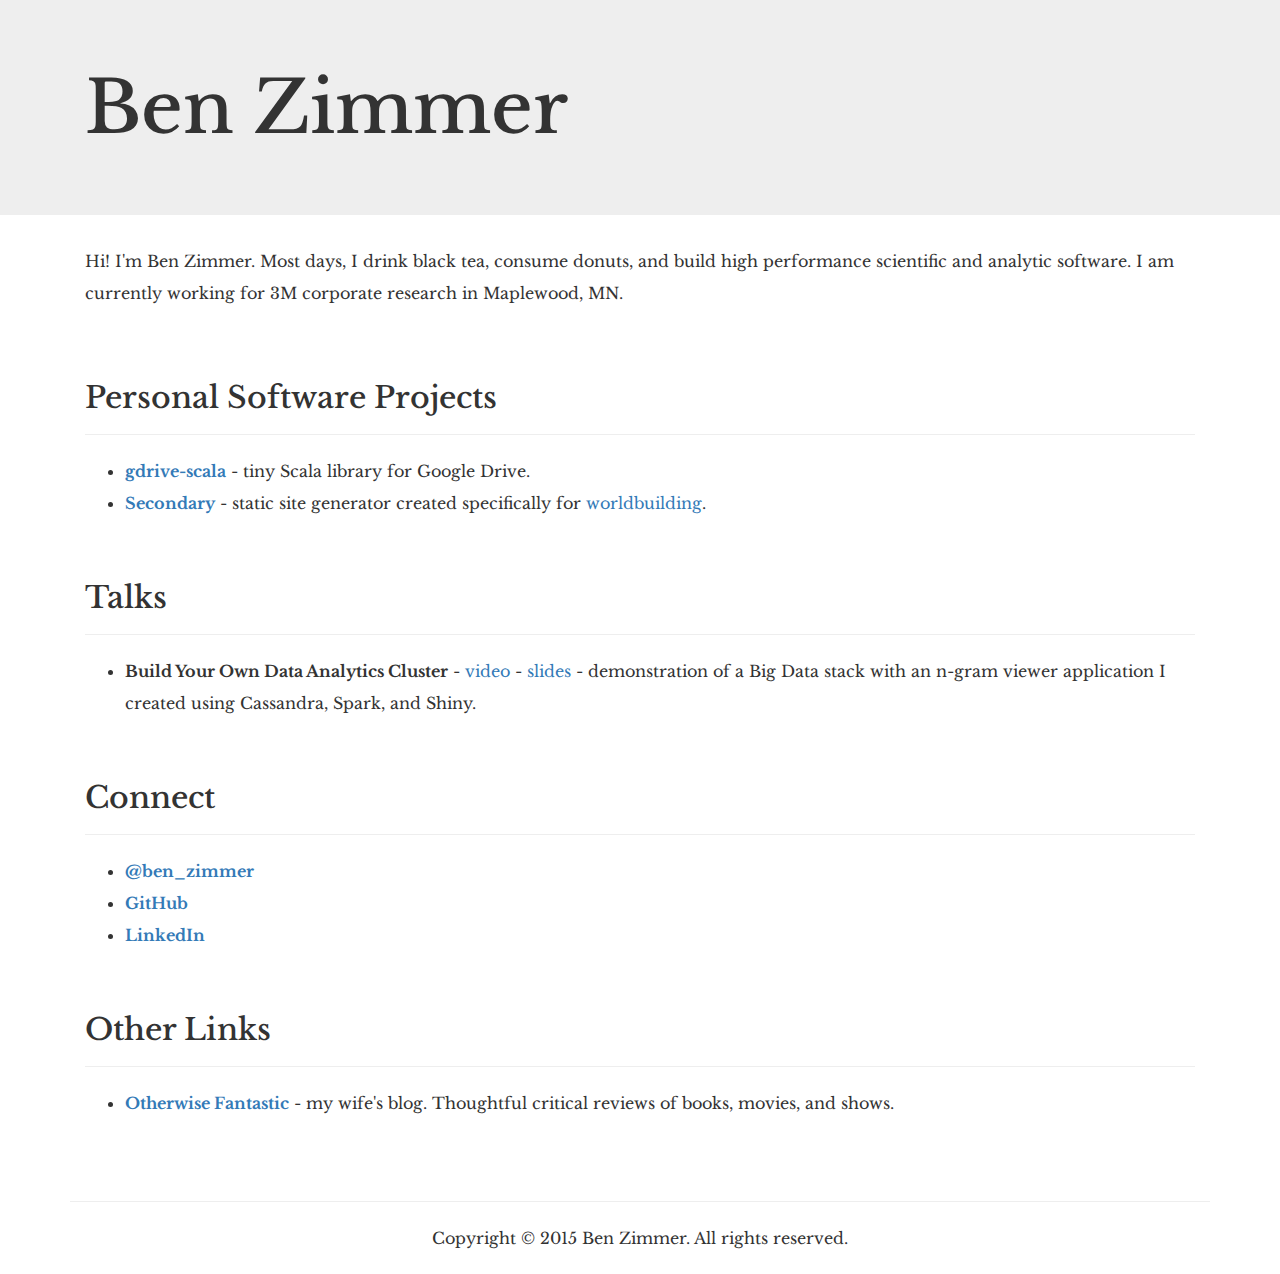
==== web/index.html @ 2227ae29 "initial site" ====
<!DOCTYPE html>
<html lang="en">
  <head>
    <meta charset="utf-8">
    <meta http-equiv="X-UA-Compatible" content="IE=edge">
    <meta name="viewport" content="width=device-width, initial-scale=1">
    <meta name="description" content="">
    <meta name="author" content="">

    <title>Ben Zimmer</title>

    <!-- Fonts -->
    <link href='https://fonts.googleapis.com/css?family=Libre+Baskerville:400,400italic,700,700italic' rel='stylesheet' type='text/css'>
    <!-- Bootstrap core CSS -->
    <link href="styles/bootstrap/css/bootstrap.min.css" rel="stylesheet">
    <!-- Custom styles for Secondary -->
    <link href="styles/secondary.css" rel="stylesheet">

    <!-- HTML5 shim and Respond.js for IE8 support of HTML5 elements and media queries -->
    <!--[if lt IE 9]>
      <script src="https://oss.maxcdn.com/html5shiv/3.7.2/html5shiv.min.js"></script>
      <script src="https://oss.maxcdn.com/respond/1.4.2/respond.min.js"></script>
    <![endif]-->

    <style>
      
    </style>
  </head>

  <body>
    
<div class="jumbotron">
  
<div class="container">
  
<div class="col-md-12">
  <h1>Ben Zimmer</h1><h3></h3>
</div>
</div>

</div>

<div class="container">
  
<div class="col-md-12">
  <p>Hi! I'm Ben Zimmer. Most days, I drink black tea, consume donuts, and build high performance scientific and analytic software. I am currently working for 3M corporate research in Maplewood, MN.</p><p><br /></p><h3>Personal Software Projects</h3>
<hr/>
<ul>
  <li><strong><a href="https://github.com/bdzimmer/gdrive-scala">gdrive-scala</a></strong> - tiny Scala library for Google Drive.</li>
  <li><strong><a href="https://github.com/bdzimmer/secondary">Secondary</a></strong> - static site generator created specifically for <a href="https://en.wikipedia.org/wiki/Worldbuilding">worldbuilding</a>.</li>
</ul><p><br /> </p><h3>Talks</h3>
<hr/>
<ul>
  <li><strong>Build Your Own Data Analytics Cluster</strong> - <a href="https://www.youtube.com/watch?v=KWVh2oh54sU">video</a> - <a href="https://github.com/tcrug/2015-meeetups/blob/master/January/Build%20Your%20Own%20Data%20Analytics%20Cluster%2020150122.pdf">slides</a> - demonstration of a Big Data stack with an n-gram viewer application I created using Cassandra, Spark, and Shiny.</li>
</ul><p><br /></p><h3>Connect</h3>
<hr/>
<ul>
  <li><strong><a href="https://twitter.com/ben_zimmer">@ben_zimmer</a></strong></li>
  <li><strong><a href="https://github.com/bdzimmer">GitHub</a></strong></li>
  <li><strong><a href="https://www.linkedin.com/pub/ben-zimmer/25/b3/389">LinkedIn</a></strong></li>
</ul><p><br /></p><h3>Other Links</h3>
<hr/>
<ul>
  <li><strong><a href="http://otherwisefantastic.blogspot.com/">Otherwise Fantastic</a></strong> - my wife's blog. Thoughtful critical reviews of books, movies, and shows.</li>
</ul><p><br /></p>

</div>
</div>

<div class="container">
  <hr /><p class="text-center">Copyright &copy; 2015 Ben Zimmer. All rights reserved.</p>
</div>


    <!-- Bootstrap core JavaScript
    ================================================== -->
    <!-- Placed at the end of the document so the pages load faster -->
    <script src="https://ajax.googleapis.com/ajax/libs/jquery/1.11.2/jquery.min.js"></script>
    <script src="styles/bootstrap/js/bootstrap.min.js"></script>
  </body>
</html>
---- web/styles/secondary.css ----
/* Copyright (c) 2015 Ben Zimmer. All rights reserved. */
/* Set a custom font and increase the font size for everything. */

h1, h2, h3, h4, h5, h6, .h1, .h2, .h3, .h4, .h5, .h6 {
  font-family: 'Libre Baskerville', serif;
}

h1, .h1 {font-size: 42px}
h2, .h2 {font-size: 36px}
h3, .h3 {font-size: 30px}
h4, .h4 {font-size: 24px}
h5, .h5 {font-size: 18px}
h6, .h6 {font-size: 14px}

.jumbotron h1, .jumbotron h1 {
  font-size: 72px;
}

p, div {
  font-family: 'Libre Baskerville', serif;
  font-size: 16px;
}

p {
  margin: 0 0 20px;
}

body {
  line-height: 2;
}
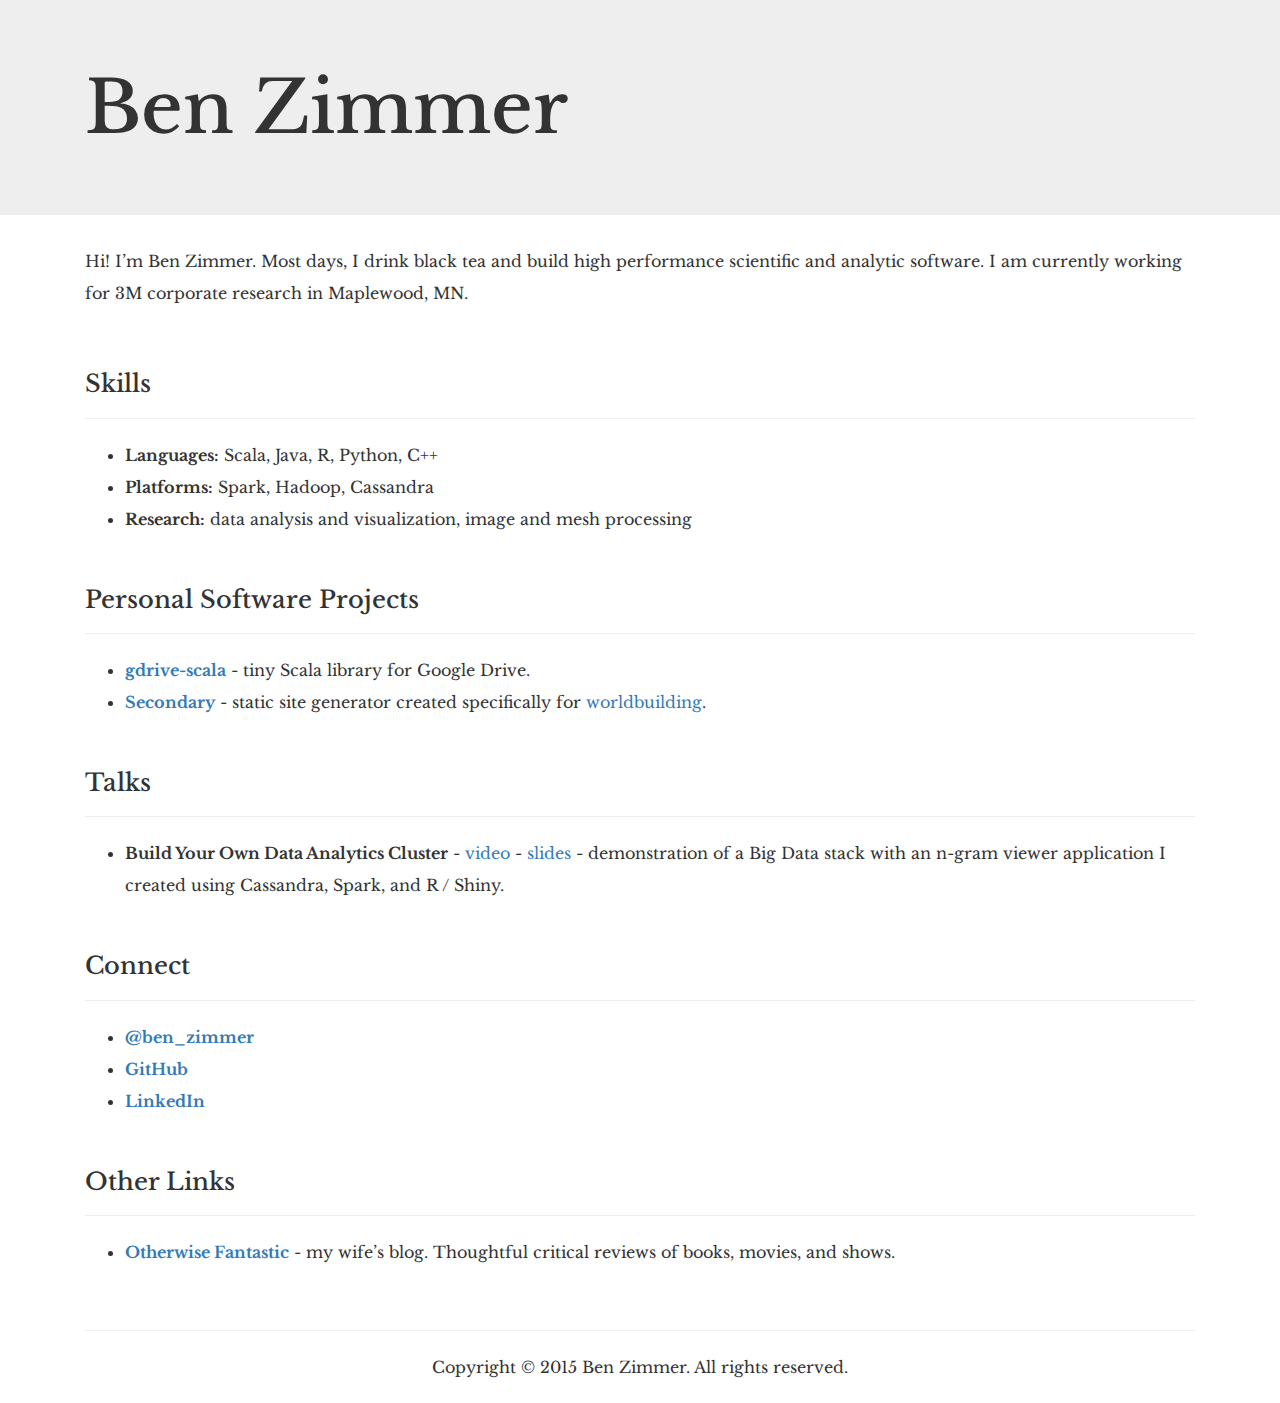
==== commit 46eb0d01: "added skills; updated for latest Secondary version" ====
--- a/web/index.html
+++ b/web/index.html
@@ -24,16 +24,16 @@
     <![endif]-->
 
     <style>
-      
+
     </style>
   </head>
 
   <body>
-    
+
 <div class="jumbotron">
-  
+
 <div class="container">
-  
+
 <div class="col-md-12">
   <h1>Ben Zimmer</h1><h3></h3>
 </div>
@@ -42,34 +42,44 @@
 </div>
 
 <div class="container">
-  
+
 <div class="col-md-12">
-  <p>Hi! I'm Ben Zimmer. Most days, I drink black tea, consume donuts, and build high performance scientific and analytic software. I am currently working for 3M corporate research in Maplewood, MN.</p><p><br /></p><h3>Personal Software Projects</h3>
-<hr/>
+  <p>Hi! I&rsquo;m Ben Zimmer. Most days, I drink black tea and build high performance scientific and analytic software. I am currently working for 3M corporate research in Maplewood, MN.</p>
+<br />
+<h4><a href="#skills" name="skills"></a>Skills</h4>
+<ul>
+  <li><strong>Languages:</strong> Scala, Java, R, Python, C++</li>
+  <li><strong>Platforms:</strong> Spark, Hadoop, Cassandra</li>
+  <li><strong>Research:</strong> data analysis and visualization, image and mesh processing</li>
+</ul>
+<br />
+<h4><a href="#personal-software-projects" name="personal-software-projects"></a>Personal Software Projects</h4>
 <ul>
   <li><strong><a href="https://github.com/bdzimmer/gdrive-scala">gdrive-scala</a></strong> - tiny Scala library for Google Drive.</li>
   <li><strong><a href="https://github.com/bdzimmer/secondary">Secondary</a></strong> - static site generator created specifically for <a href="https://en.wikipedia.org/wiki/Worldbuilding">worldbuilding</a>.</li>
-</ul><p><br /> </p><h3>Talks</h3>
-<hr/>
+</ul>
+<br />
+<h4><a href="#talks" name="talks"></a>Talks</h4>
 <ul>
-  <li><strong>Build Your Own Data Analytics Cluster</strong> - <a href="https://www.youtube.com/watch?v=KWVh2oh54sU">video</a> - <a href="https://github.com/tcrug/2015-meeetups/blob/master/January/Build%20Your%20Own%20Data%20Analytics%20Cluster%2020150122.pdf">slides</a> - demonstration of a Big Data stack with an n-gram viewer application I created using Cassandra, Spark, and Shiny.</li>
-</ul><p><br /></p><h3>Connect</h3>
-<hr/>
+  <li><strong>Build Your Own Data Analytics Cluster</strong> - <a href="https://www.youtube.com/watch?v=KWVh2oh54sU">video</a> - <a href="https://github.com/tcrug/2015-meeetups/blob/master/January/Build%20Your%20Own%20Data%20Analytics%20Cluster%2020150122.pdf">slides</a> - demonstration of a Big Data stack with an n-gram viewer application I created using Cassandra, Spark, and R / Shiny.</li>
+</ul>
+<br />
+<h4><a href="#connect" name="connect"></a>Connect</h4>
 <ul>
   <li><strong><a href="https://twitter.com/ben_zimmer">@ben_zimmer</a></strong></li>
   <li><strong><a href="https://github.com/bdzimmer">GitHub</a></strong></li>
   <li><strong><a href="https://www.linkedin.com/pub/ben-zimmer/25/b3/389">LinkedIn</a></strong></li>
-</ul><p><br /></p><h3>Other Links</h3>
-<hr/>
+</ul>
+<br />
+<h4><a href="#other-links" name="other-links"></a>Other Links</h4>
 <ul>
-  <li><strong><a href="http://otherwisefantastic.blogspot.com/">Otherwise Fantastic</a></strong> - my wife's blog. Thoughtful critical reviews of books, movies, and shows.</li>
-</ul><p><br /></p>
-
+  <li><strong><a href="http://otherwisefantastic.blogspot.com/">Otherwise Fantastic</a></strong> - my wife&rsquo;s blog. Thoughtful critical reviews of books, movies, and shows.</li>
+</ul>
+<br />
 </div>
+<div class="col-md-12">
+  <hr /><p class="text-center">Copyright &copy; 2015 Ben Zimmer. All rights reserved.</p>
 </div>
-
-<div class="container">
-  <hr /><p class="text-center">Copyright &copy; 2015 Ben Zimmer. All rights reserved.</p>
 </div>
 
 
@@ -80,4 +90,3 @@
     <script src="styles/bootstrap/js/bootstrap.min.js"></script>
   </body>
 </html>
-  --- a/web/styles/secondary.css
+++ b/web/styles/secondary.css
@@ -1,9 +1,13 @@
+/* Copyright (c) 2015 Ben Zimmer. All rights reserved. */
 
-/* Copyright (c) 2015 Ben Zimmer. All rights reserved. */
 /* Set a custom font and increase the font size for everything. */
 
 h1, h2, h3, h4, h5, h6, .h1, .h2, .h3, .h4, .h5, .h6 {
   font-family: 'Libre Baskerville', serif;
+}
+
+h1 a, h2 a, h3 a, h4 a, h5 a, h6 a, .h1 a, .h2 a, .h3 a, .h4 a, .h5 a, .h6 a {
+  color: inherit;
 }
 
 h1, .h1 {font-size: 42px}
@@ -13,7 +17,13 @@
 h5, .h5 {font-size: 18px}
 h6, .h6 {font-size: 14px}
 
-.jumbotron h1, .jumbotron h1 {
+h4, .h4 {
+  border-bottom: 1px solid #eee;
+  padding-bottom: 20px;
+  margin-bottom: 20px;
+}
+
+.jumbotron h1, .jumbotron .h1 {
   font-size: 72px;
 }
 
@@ -29,3 +39,19 @@
 body {
   line-height: 2;
 }
+
+/* swiveling arrow checkboxes and collapsible lists */
+
+input.swivel[type=checkbox] { display:none; }
+input.swivel[type=checkbox] ~ label:after {
+  font-family: 'Glyphicons Halflings';
+  font-size: 12px;
+  display: inline-block;
+  margin-left: 10px;
+}
+input.swivel[type=checkbox] ~ label:after { content: "\e258"; }
+input.swivel[type=checkbox]:checked ~ label:after { content: "\e259"; }
+
+li.swivel > input ~ ul { display: none; }
+li.swivel > input:checked ~ ul { display: block; }
+li.swivel label { margin-bottom: 0px; }
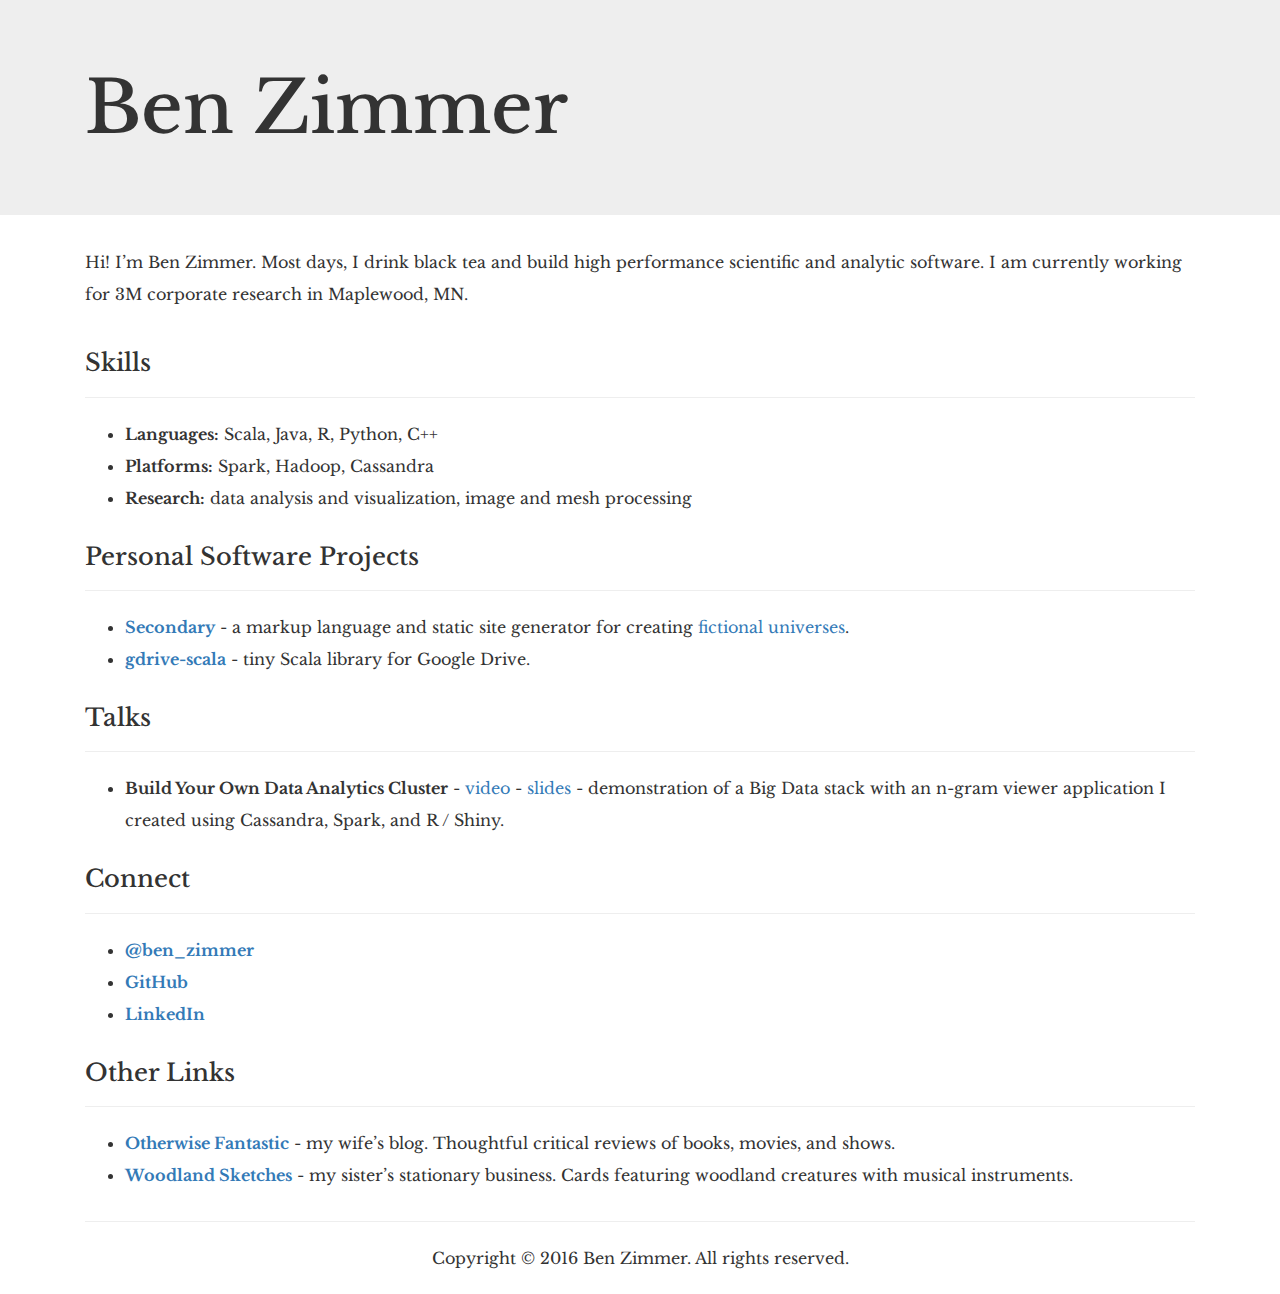
==== commit 4ade4c70: "updated links" ====
--- a/web/index.html
+++ b/web/index.html
@@ -24,16 +24,16 @@
     <![endif]-->
 
     <style>
-
+      
     </style>
   </head>
 
   <body>
-
+    
 <div class="jumbotron">
-
+  
 <div class="container">
-
+  
 <div class="col-md-12">
   <h1>Ben Zimmer</h1><h3></h3>
 </div>
@@ -42,43 +42,41 @@
 </div>
 
 <div class="container">
-
+  
+<div class="col-md-12">
+  
+</div>
 <div class="col-md-12">
   <p>Hi! I&rsquo;m Ben Zimmer. Most days, I drink black tea and build high performance scientific and analytic software. I am currently working for 3M corporate research in Maplewood, MN.</p>
-<br />
 <h4><a href="#skills" name="skills"></a>Skills</h4>
 <ul>
   <li><strong>Languages:</strong> Scala, Java, R, Python, C++</li>
   <li><strong>Platforms:</strong> Spark, Hadoop, Cassandra</li>
   <li><strong>Research:</strong> data analysis and visualization, image and mesh processing</li>
 </ul>
-<br />
 <h4><a href="#personal-software-projects" name="personal-software-projects"></a>Personal Software Projects</h4>
 <ul>
+  <li><strong><a href="https://github.com/bdzimmer/secondary">Secondary</a></strong> - a markup language and static site generator for creating <a href="https://en.wikipedia.org/wiki/Fictional_universe">fictional universes</a>.</li>
   <li><strong><a href="https://github.com/bdzimmer/gdrive-scala">gdrive-scala</a></strong> - tiny Scala library for Google Drive.</li>
-  <li><strong><a href="https://github.com/bdzimmer/secondary">Secondary</a></strong> - static site generator created specifically for <a href="https://en.wikipedia.org/wiki/Worldbuilding">worldbuilding</a>.</li>
 </ul>
-<br />
 <h4><a href="#talks" name="talks"></a>Talks</h4>
 <ul>
   <li><strong>Build Your Own Data Analytics Cluster</strong> - <a href="https://www.youtube.com/watch?v=KWVh2oh54sU">video</a> - <a href="https://github.com/tcrug/2015-meeetups/blob/master/January/Build%20Your%20Own%20Data%20Analytics%20Cluster%2020150122.pdf">slides</a> - demonstration of a Big Data stack with an n-gram viewer application I created using Cassandra, Spark, and R / Shiny.</li>
 </ul>
-<br />
 <h4><a href="#connect" name="connect"></a>Connect</h4>
 <ul>
   <li><strong><a href="https://twitter.com/ben_zimmer">@ben_zimmer</a></strong></li>
   <li><strong><a href="https://github.com/bdzimmer">GitHub</a></strong></li>
   <li><strong><a href="https://www.linkedin.com/pub/ben-zimmer/25/b3/389">LinkedIn</a></strong></li>
 </ul>
-<br />
 <h4><a href="#other-links" name="other-links"></a>Other Links</h4>
 <ul>
   <li><strong><a href="http://otherwisefantastic.blogspot.com/">Otherwise Fantastic</a></strong> - my wife&rsquo;s blog. Thoughtful critical reviews of books, movies, and shows.</li>
+  <li><strong><a href="https://www.etsy.com/shop/WoodlandSketches">Woodland Sketches</a></strong> - my sister&rsquo;s stationary business. Cards featuring woodland creatures with musical instruments.</li>
 </ul>
-<br />
 </div>
 <div class="col-md-12">
-  <hr /><p class="text-center">Copyright &copy; 2015 Ben Zimmer. All rights reserved.</p>
+  <hr /><p class="text-center">Copyright &copy; 2016 Ben Zimmer. All rights reserved.</p>
 </div>
 </div>
 
@@ -90,3 +88,4 @@
     <script src="styles/bootstrap/js/bootstrap.min.js"></script>
   </body>
 </html>
+  --- a/web/styles/secondary.css
+++ b/web/styles/secondary.css
@@ -1,3 +1,4 @@
+
 /* Copyright (c) 2015 Ben Zimmer. All rights reserved. */
 
 /* Set a custom font and increase the font size for everything. */
@@ -21,6 +22,7 @@
   border-bottom: 1px solid #eee;
   padding-bottom: 20px;
   margin-bottom: 20px;
+  padding-top: 20px;
 }
 
 .jumbotron h1, .jumbotron .h1 {
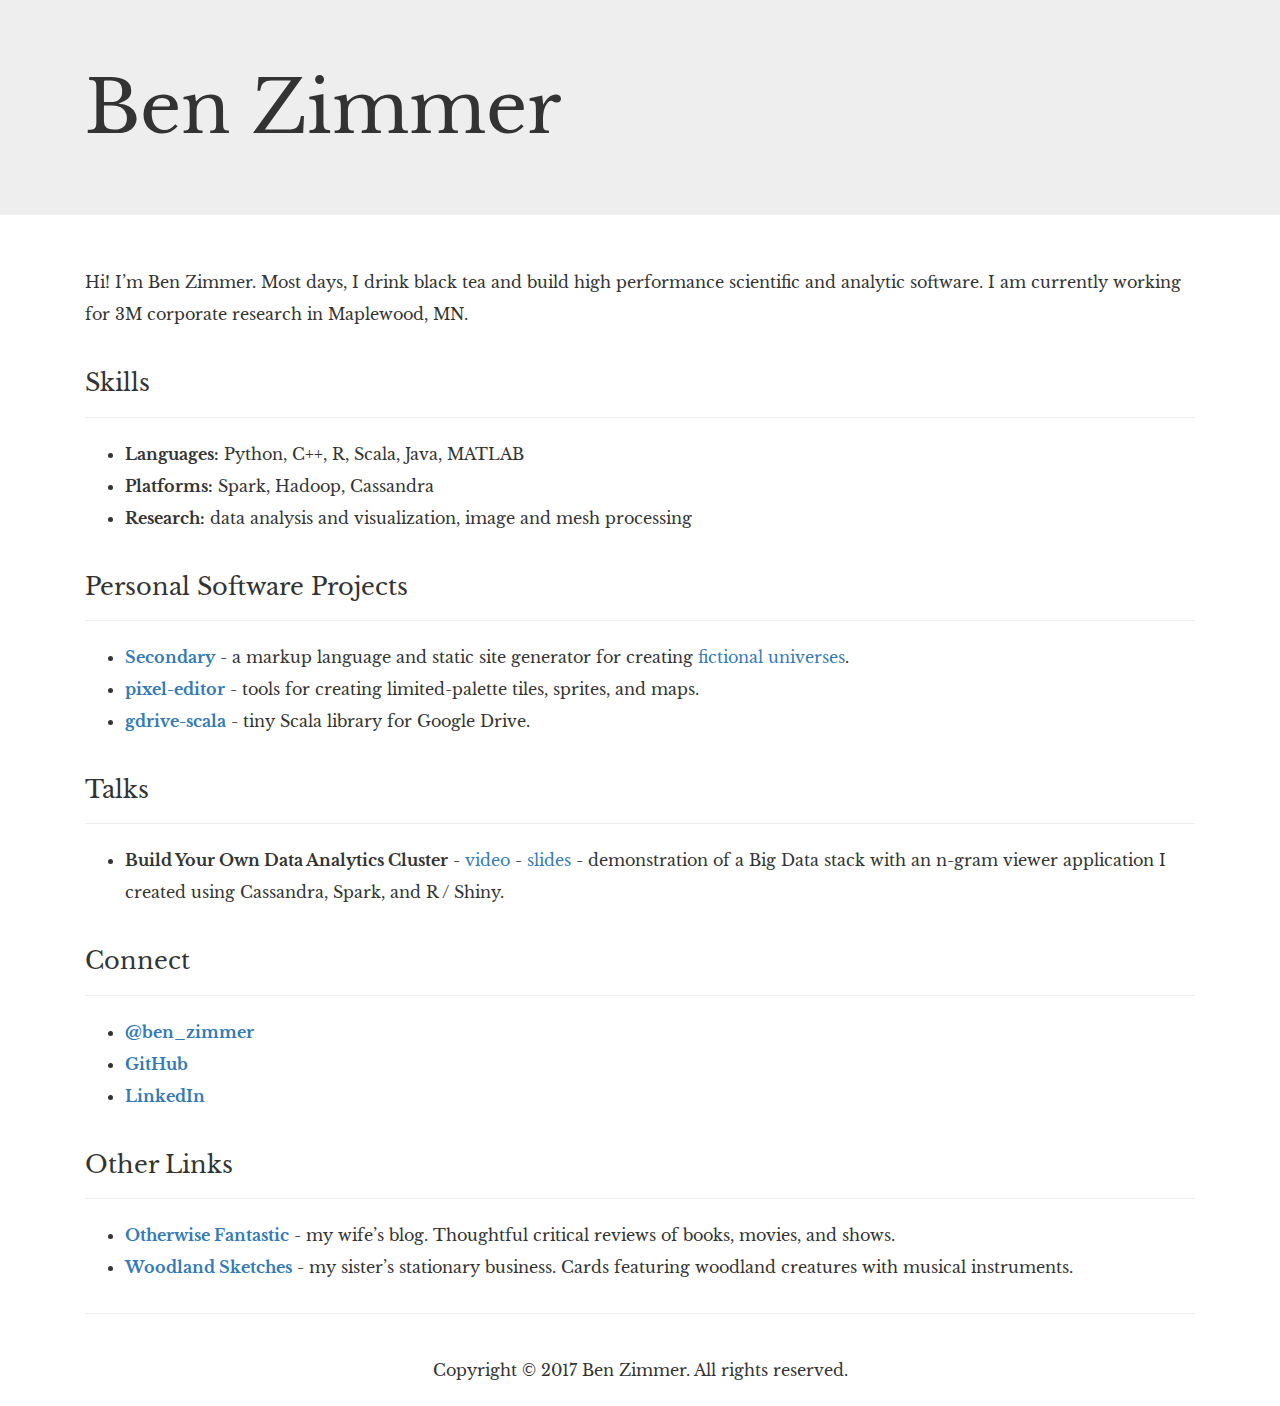
==== commit aa0ad8cb: "updated year" ====
--- a/web/index.html
+++ b/web/index.html
@@ -11,9 +11,10 @@
     <title>Ben Zimmer</title>
 
     <!-- Fonts -->
-    <link href='https://fonts.googleapis.com/css?family=Libre+Baskerville:400,400italic,700,700italic' rel='stylesheet' type='text/css'>
+    <link href="fonts/fonts.css" rel="stylesheet">
+
     <!-- Bootstrap core CSS -->
-    <link href="styles/bootstrap/css/bootstrap.min.css" rel="stylesheet">
+    <link href="styles/bootstrap-3.3.5-dist/css/bootstrap.min.css" rel="stylesheet">
     <!-- Custom styles for Secondary -->
     <link href="styles/secondary.css" rel="stylesheet">
 
@@ -23,6 +24,12 @@
       <script src="https://oss.maxcdn.com/respond/1.4.2/respond.min.js"></script>
     <![endif]-->
 
+    <!-- Bootstrap core JavaScript -->
+    <!-- (Originally placed at the end of the document so the pages load faster) -->
+    <script src="styles/jquery.min.js"></script>
+    <script src="styles/bootstrap-3.3.5-dist/js/bootstrap.min.js"></script>
+
+    <!-- Additional styles -->
     <style>
       
     </style>
@@ -50,13 +57,14 @@
   <p>Hi! I&rsquo;m Ben Zimmer. Most days, I drink black tea and build high performance scientific and analytic software. I am currently working for 3M corporate research in Maplewood, MN.</p>
 <h4><a href="#skills" name="skills"></a>Skills</h4>
 <ul>
-  <li><strong>Languages:</strong> Scala, Java, R, Python, C++</li>
+  <li><strong>Languages:</strong> Python, C++, R, Scala, Java, MATLAB</li>
   <li><strong>Platforms:</strong> Spark, Hadoop, Cassandra</li>
   <li><strong>Research:</strong> data analysis and visualization, image and mesh processing</li>
 </ul>
 <h4><a href="#personal-software-projects" name="personal-software-projects"></a>Personal Software Projects</h4>
 <ul>
   <li><strong><a href="https://github.com/bdzimmer/secondary">Secondary</a></strong> - a markup language and static site generator for creating <a href="https://en.wikipedia.org/wiki/Fictional_universe">fictional universes</a>.</li>
+  <li><strong><a href="https://github.com/bdzimmer/pixel-editor">pixel-editor</a></strong> - tools for creating limited-palette tiles, sprites, and maps.</li>
   <li><strong><a href="https://github.com/bdzimmer/gdrive-scala">gdrive-scala</a></strong> - tiny Scala library for Google Drive.</li>
 </ul>
 <h4><a href="#talks" name="talks"></a>Talks</h4>
@@ -76,16 +84,13 @@
 </ul>
 </div>
 <div class="col-md-12">
-  <hr /><p class="text-center">Copyright &copy; 2016 Ben Zimmer. All rights reserved.</p>
+  <hr />
+</div>
+<div class="col-md-12">
+  <p class="text-center">Copyright &copy; 2017 Ben Zimmer. All rights reserved.</p>
 </div>
 </div>
 
-
-    <!-- Bootstrap core JavaScript
-    ================================================== -->
-    <!-- Placed at the end of the document so the pages load faster -->
-    <script src="https://ajax.googleapis.com/ajax/libs/jquery/1.11.2/jquery.min.js"></script>
-    <script src="styles/bootstrap/js/bootstrap.min.js"></script>
   </body>
 </html>
   --- a/web/fonts/fonts.css
+++ b/web/fonts/fonts.css
@@ -0,0 +1,18 @@
+@font-face {
+  font-family: 'Libre Baskerville';
+  font-style: normal;
+  font-weight: 400;
+  src: local('Libre Baskerville'), local('LibreBaskerville-Regular'), url(pR0sBQVcY0JZc_ciXjFsKwAUTJOA6-irsSazDq377BE.ttf) format('truetype');
+}
+@font-face {
+  font-family: 'Libre Baskerville';
+  font-style: normal;
+  font-weight: 700;
+  src: local('Libre Baskerville Bold'), local('LibreBaskerville-Bold'), url(kH7K4InNTm7mmOXXjrA5v_gg4qM5Rpmu0ASAribBgqE.ttf) format('truetype');
+}
+@font-face {
+  font-family: 'Libre Baskerville';
+  font-style: italic;
+  font-weight: 400;
+  src: local('Libre Baskerville Italic'), local('LibreBaskerville-Italic'), url(QHIOz1iKF3bIEzRdDFaf5ZEdosCNS0EvOwDBzJZsz8o.ttf) format('truetype');
+}
--- a/web/styles/secondary.css
+++ b/web/styles/secondary.css
@@ -1,5 +1,5 @@
 
-/* Copyright (c) 2015 Ben Zimmer. All rights reserved. */
+/* Copyright (c) 2016 Ben Zimmer. All rights reserved. */
 
 /* Set a custom font and increase the font size for everything. */
 
@@ -20,9 +20,8 @@
 
 h4, .h4 {
   border-bottom: 1px solid #eee;
-  padding-bottom: 20px;
-  margin-bottom: 20px;
-  padding-top: 20px;
+  margin: 20px 0px 20px 0px;
+  padding: 20px 0px 20px 0px;
 }
 
 .jumbotron h1, .jumbotron .h1 {
@@ -35,7 +34,7 @@
 }
 
 p {
-  margin: 0 0 20px;
+  margin: 20px 0px 20px 0px;
 }
 
 body {
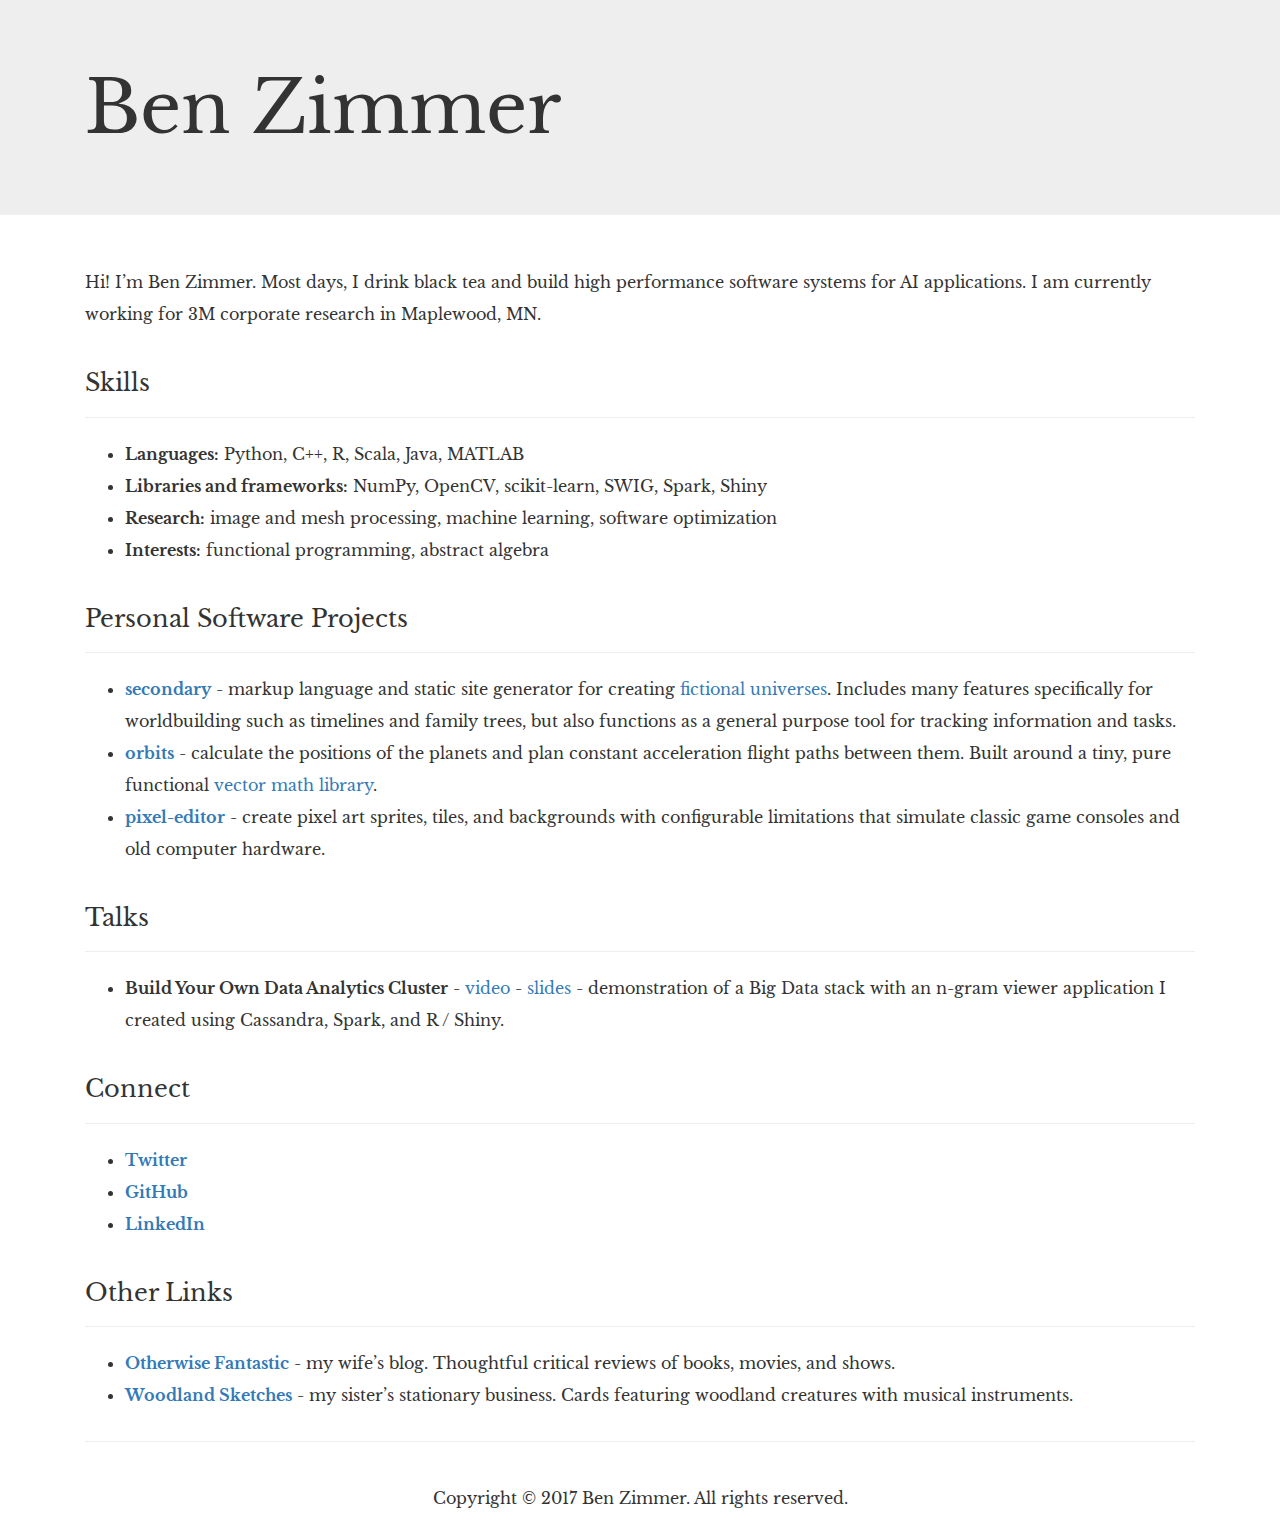
==== commit bd2502af: "updated skills and projects" ====
--- a/web/index.html
+++ b/web/index.html
@@ -54,18 +54,19 @@
   
 </div>
 <div class="col-md-12">
-  <p>Hi! I&rsquo;m Ben Zimmer. Most days, I drink black tea and build high performance scientific and analytic software. I am currently working for 3M corporate research in Maplewood, MN.</p>
+  <p>Hi! I&rsquo;m Ben Zimmer. Most days, I drink black tea and build high performance software systems for AI applications. I am currently working for 3M corporate research in Maplewood, MN.</p>
 <h4><a href="#skills" name="skills"></a>Skills</h4>
 <ul>
   <li><strong>Languages:</strong> Python, C++, R, Scala, Java, MATLAB</li>
-  <li><strong>Platforms:</strong> Spark, Hadoop, Cassandra</li>
-  <li><strong>Research:</strong> data analysis and visualization, image and mesh processing</li>
+  <li><strong>Libraries and frameworks:</strong> NumPy, OpenCV, scikit-learn, SWIG, Spark, Shiny</li>
+  <li><strong>Research:</strong> image and mesh processing, machine learning, software optimization</li>
+  <li><strong>Interests:</strong> functional programming, abstract algebra</li>
 </ul>
 <h4><a href="#personal-software-projects" name="personal-software-projects"></a>Personal Software Projects</h4>
 <ul>
-  <li><strong><a href="https://github.com/bdzimmer/secondary">Secondary</a></strong> - a markup language and static site generator for creating <a href="https://en.wikipedia.org/wiki/Fictional_universe">fictional universes</a>.</li>
-  <li><strong><a href="https://github.com/bdzimmer/pixel-editor">pixel-editor</a></strong> - tools for creating limited-palette tiles, sprites, and maps.</li>
-  <li><strong><a href="https://github.com/bdzimmer/gdrive-scala">gdrive-scala</a></strong> - tiny Scala library for Google Drive.</li>
+  <li><strong><a href="https://github.com/bdzimmer/secondary">secondary</a></strong> - markup language and static site generator for creating <a href="https://en.wikipedia.org/wiki/Fictional_universe">fictional universes</a>. Includes many features specifically for worldbuilding such as timelines and family trees, but also functions as a general purpose tool for tracking information and tasks.</li>
+  <li><strong><a href="https://github.com/bdzimmer/orbits">orbits</a></strong> - calculate the positions of the planets and plan constant acceleration flight paths between them. Built around a tiny, pure functional <a href="https://github.com/bdzimmer/orbits/blob/master/src/main/scala/bdzimmer/orbits/Vectors.scala">vector math library</a>.</li>
+  <li><strong><a href="https://github.com/bdzimmer/pixel-editor">pixel-editor</a></strong> - create pixel art sprites, tiles, and backgrounds with configurable limitations that simulate classic game consoles and old computer hardware.</li>
 </ul>
 <h4><a href="#talks" name="talks"></a>Talks</h4>
 <ul>
@@ -73,9 +74,9 @@
 </ul>
 <h4><a href="#connect" name="connect"></a>Connect</h4>
 <ul>
-  <li><strong><a href="https://twitter.com/ben_zimmer">@ben_zimmer</a></strong></li>
+  <li><strong><a href="https://twitter.com/ben_zimmer">Twitter</a></strong></li>
   <li><strong><a href="https://github.com/bdzimmer">GitHub</a></strong></li>
-  <li><strong><a href="https://www.linkedin.com/pub/ben-zimmer/25/b3/389">LinkedIn</a></strong></li>
+  <li><strong><a href="https://www.linkedin.com/in/bdzimmer/">LinkedIn</a></strong></li>
 </ul>
 <h4><a href="#other-links" name="other-links"></a>Other Links</h4>
 <ul>
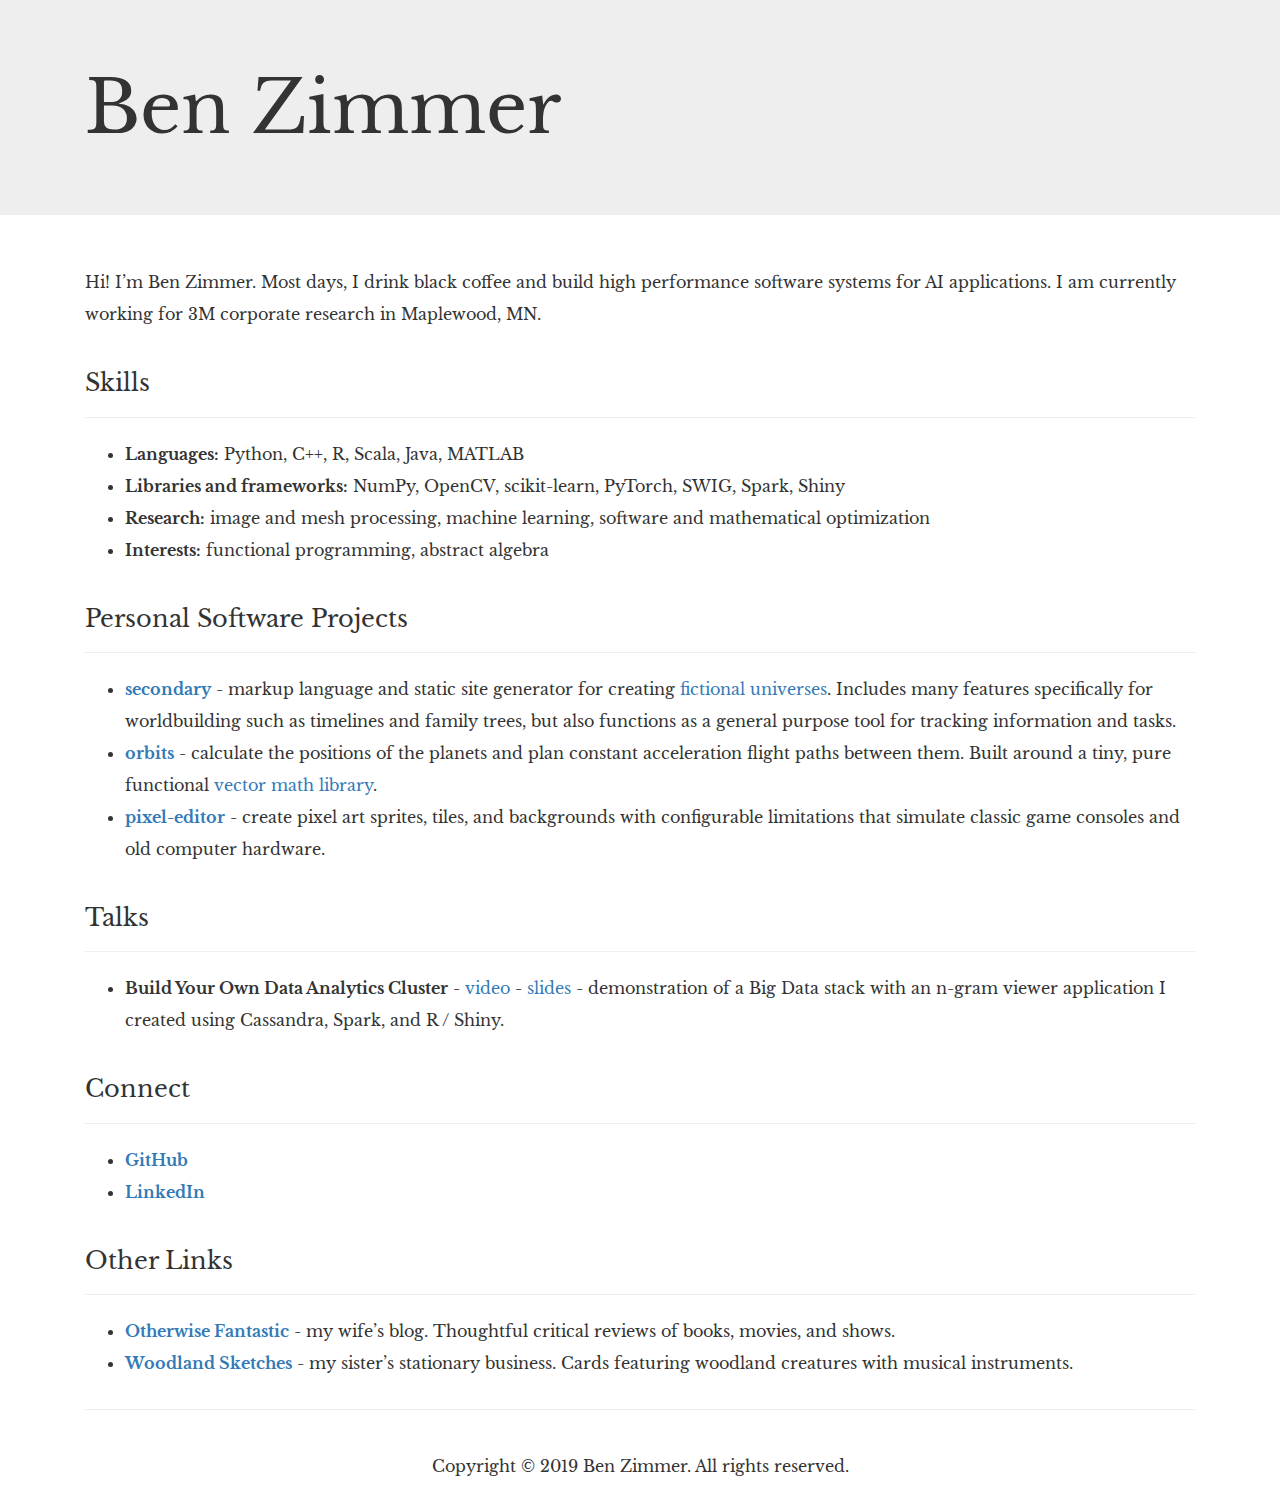
==== commit 9c1c5bed: "2019 update" ====
--- a/web/index.html
+++ b/web/index.html
@@ -54,12 +54,12 @@
   
 </div>
 <div class="col-md-12">
-  <p>Hi! I&rsquo;m Ben Zimmer. Most days, I drink black tea and build high performance software systems for AI applications. I am currently working for 3M corporate research in Maplewood, MN.</p>
+  <p>Hi! I&rsquo;m Ben Zimmer. Most days, I drink black coffee and build high performance software systems for AI applications. I am currently working for 3M corporate research in Maplewood, MN.</p>
 <h4><a href="#skills" name="skills"></a>Skills</h4>
 <ul>
   <li><strong>Languages:</strong> Python, C++, R, Scala, Java, MATLAB</li>
-  <li><strong>Libraries and frameworks:</strong> NumPy, OpenCV, scikit-learn, SWIG, Spark, Shiny</li>
-  <li><strong>Research:</strong> image and mesh processing, machine learning, software optimization</li>
+  <li><strong>Libraries and frameworks:</strong> NumPy, OpenCV, scikit-learn, PyTorch, SWIG, Spark, Shiny</li>
+  <li><strong>Research:</strong> image and mesh processing, machine learning, software and mathematical optimization</li>
   <li><strong>Interests:</strong> functional programming, abstract algebra</li>
 </ul>
 <h4><a href="#personal-software-projects" name="personal-software-projects"></a>Personal Software Projects</h4>
@@ -74,9 +74,8 @@
 </ul>
 <h4><a href="#connect" name="connect"></a>Connect</h4>
 <ul>
-  <li><strong><a href="https://twitter.com/ben_zimmer">Twitter</a></strong></li>
   <li><strong><a href="https://github.com/bdzimmer">GitHub</a></strong></li>
-  <li><strong><a href="https://www.linkedin.com/in/bdzimmer/">LinkedIn</a></strong></li>
+  <li><strong><a href="https://www.linkedin.com/in/bdzimmer">LinkedIn</a></strong></li>
 </ul>
 <h4><a href="#other-links" name="other-links"></a>Other Links</h4>
 <ul>
@@ -88,7 +87,7 @@
   <hr />
 </div>
 <div class="col-md-12">
-  <p class="text-center">Copyright &copy; 2017 Ben Zimmer. All rights reserved.</p>
+  <p class="text-center">Copyright &copy; 2019 Ben Zimmer. All rights reserved.</p>
 </div>
 </div>
 
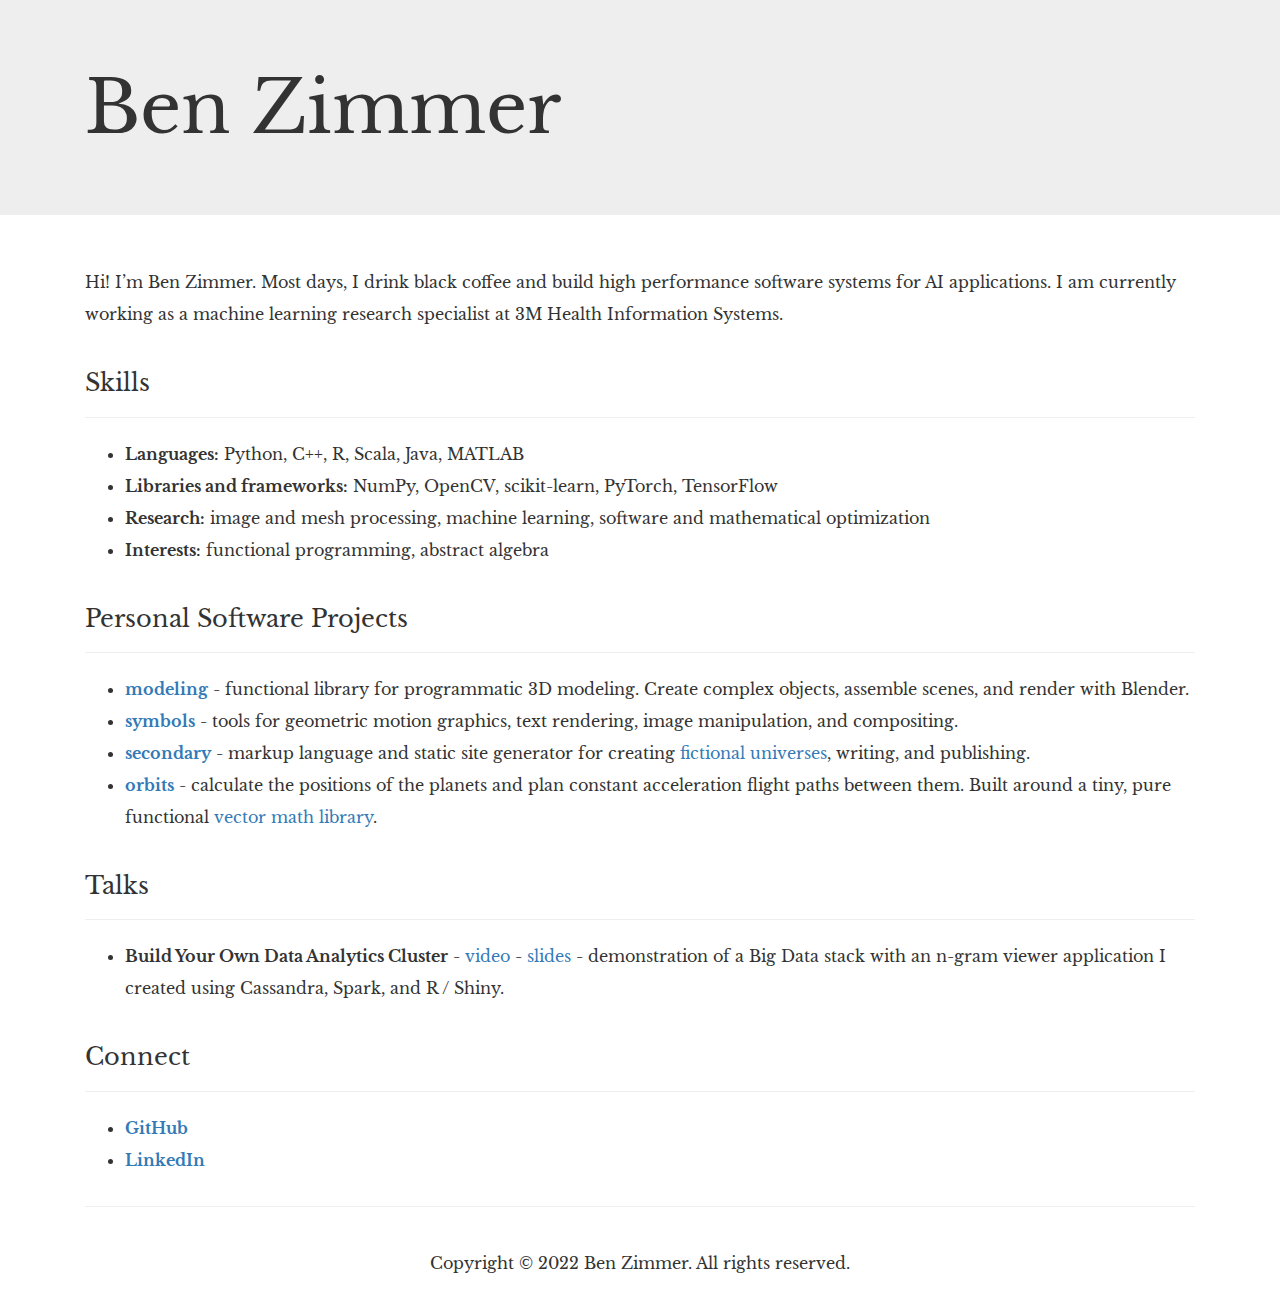
==== commit 65edced2: "2022 update" ====
--- a/web/index.html
+++ b/web/index.html
@@ -54,19 +54,20 @@
   
 </div>
 <div class="col-md-12">
-  <p>Hi! I&rsquo;m Ben Zimmer. Most days, I drink black coffee and build high performance software systems for AI applications. I am currently working for 3M corporate research in Maplewood, MN.</p>
+  <p>Hi! I&rsquo;m Ben Zimmer. Most days, I drink black coffee and build high performance software systems for AI applications. I am currently working as a machine learning research specialist at 3M Health Information Systems.</p>
 <h4><a href="#skills" name="skills"></a>Skills</h4>
 <ul>
   <li><strong>Languages:</strong> Python, C++, R, Scala, Java, MATLAB</li>
-  <li><strong>Libraries and frameworks:</strong> NumPy, OpenCV, scikit-learn, PyTorch, SWIG, Spark, Shiny</li>
+  <li><strong>Libraries and frameworks:</strong> NumPy, OpenCV, scikit-learn, PyTorch, TensorFlow</li>
   <li><strong>Research:</strong> image and mesh processing, machine learning, software and mathematical optimization</li>
   <li><strong>Interests:</strong> functional programming, abstract algebra</li>
 </ul>
 <h4><a href="#personal-software-projects" name="personal-software-projects"></a>Personal Software Projects</h4>
 <ul>
-  <li><strong><a href="https://github.com/bdzimmer/secondary">secondary</a></strong> - markup language and static site generator for creating <a href="https://en.wikipedia.org/wiki/Fictional_universe">fictional universes</a>. Includes many features specifically for worldbuilding such as timelines and family trees, but also functions as a general purpose tool for tracking information and tasks.</li>
+  <li><strong><a href="https://github.com/bdzimmer/modeling">modeling</a></strong> - functional library for programmatic 3D modeling. Create complex objects, assemble scenes, and render with Blender.</li>
+  <li><strong><a href="https://github.com/bdzimmer/symbols">symbols</a></strong> - tools for geometric motion graphics, text rendering, image manipulation, and compositing.</li>
+  <li><strong><a href="https://github.com/bdzimmer/secondary">secondary</a></strong> - markup language and static site generator for creating <a href="https://en.wikipedia.org/wiki/Fictional_universe">fictional universes</a>, writing, and publishing.</li>
   <li><strong><a href="https://github.com/bdzimmer/orbits">orbits</a></strong> - calculate the positions of the planets and plan constant acceleration flight paths between them. Built around a tiny, pure functional <a href="https://github.com/bdzimmer/orbits/blob/master/src/main/scala/bdzimmer/orbits/Vectors.scala">vector math library</a>.</li>
-  <li><strong><a href="https://github.com/bdzimmer/pixel-editor">pixel-editor</a></strong> - create pixel art sprites, tiles, and backgrounds with configurable limitations that simulate classic game consoles and old computer hardware.</li>
 </ul>
 <h4><a href="#talks" name="talks"></a>Talks</h4>
 <ul>
@@ -77,17 +78,12 @@
   <li><strong><a href="https://github.com/bdzimmer">GitHub</a></strong></li>
   <li><strong><a href="https://www.linkedin.com/in/bdzimmer">LinkedIn</a></strong></li>
 </ul>
-<h4><a href="#other-links" name="other-links"></a>Other Links</h4>
-<ul>
-  <li><strong><a href="http://otherwisefantastic.blogspot.com/">Otherwise Fantastic</a></strong> - my wife&rsquo;s blog. Thoughtful critical reviews of books, movies, and shows.</li>
-  <li><strong><a href="https://www.etsy.com/shop/WoodlandSketches">Woodland Sketches</a></strong> - my sister&rsquo;s stationary business. Cards featuring woodland creatures with musical instruments.</li>
-</ul>
 </div>
 <div class="col-md-12">
   <hr />
 </div>
 <div class="col-md-12">
-  <p class="text-center">Copyright &copy; 2019 Ben Zimmer. All rights reserved.</p>
+  <p class="text-center">Copyright &copy; 2022 Ben Zimmer. All rights reserved.</p>
 </div>
 </div>
 
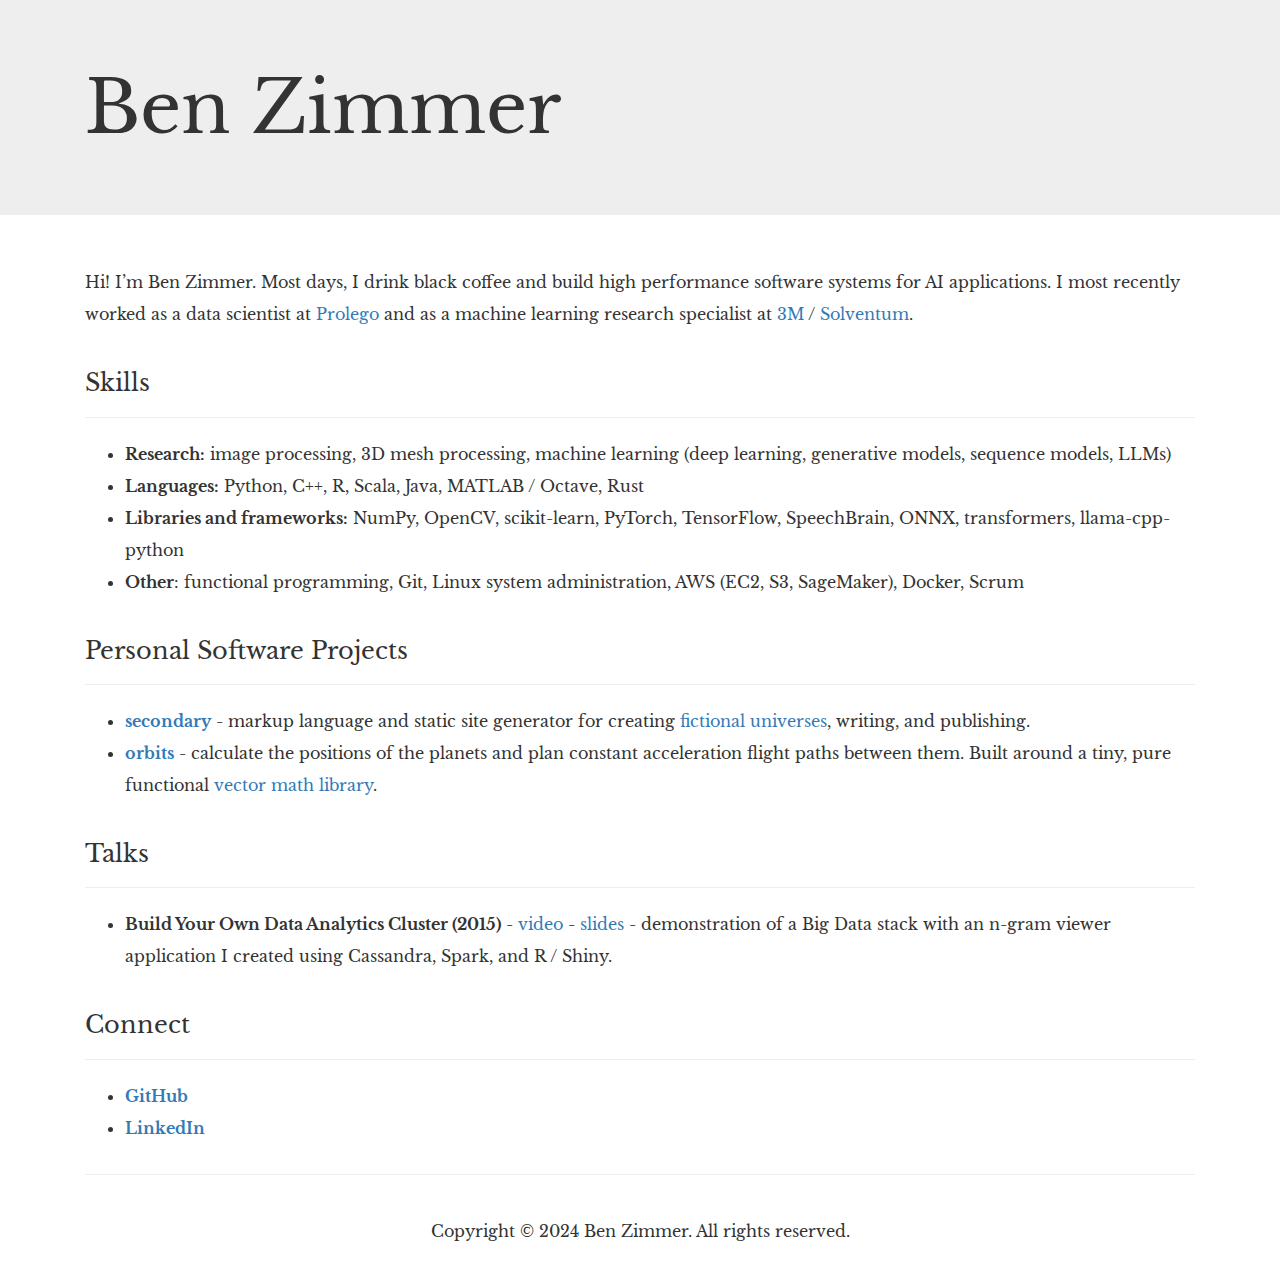
==== commit 7553131a: "update" ====
--- a/web/index.html
+++ b/web/index.html
@@ -54,24 +54,22 @@
   
 </div>
 <div class="col-md-12">
-  <p>Hi! I&rsquo;m Ben Zimmer. Most days, I drink black coffee and build high performance software systems for AI applications. I am currently working as a machine learning research specialist at 3M Health Information Systems.</p>
+  <p>Hi! I&rsquo;m Ben Zimmer. Most days, I drink black coffee and build high performance software systems for AI applications. I most recently worked as a data scientist at <a href="https://prolego.com">Prolego</a> and as a machine learning research specialist at <a href="https://3m.com">3M</a> / <a href="https://solventum.com">Solventum</a>.</p>
 <h4><a href="#skills" name="skills"></a>Skills</h4>
 <ul>
-  <li><strong>Languages:</strong> Python, C++, R, Scala, Java, MATLAB</li>
-  <li><strong>Libraries and frameworks:</strong> NumPy, OpenCV, scikit-learn, PyTorch, TensorFlow</li>
-  <li><strong>Research:</strong> image and mesh processing, machine learning, software and mathematical optimization</li>
-  <li><strong>Interests:</strong> functional programming, abstract algebra</li>
+  <li><strong>Research:</strong> image processing, 3D mesh processing, machine learning (deep learning, generative models, sequence models, LLMs)</li>
+  <li><strong>Languages:</strong> Python, C++, R, Scala, Java, MATLAB / Octave, Rust</li>
+  <li><strong>Libraries and frameworks:</strong> NumPy, OpenCV, scikit-learn, PyTorch, TensorFlow, SpeechBrain, ONNX, transformers, llama-cpp-python</li>
+  <li><strong>Other</strong>: functional programming, Git, Linux system administration, AWS (EC2, S3, SageMaker), Docker, Scrum</li>
 </ul>
 <h4><a href="#personal-software-projects" name="personal-software-projects"></a>Personal Software Projects</h4>
 <ul>
-  <li><strong><a href="https://github.com/bdzimmer/modeling">modeling</a></strong> - functional library for programmatic 3D modeling. Create complex objects, assemble scenes, and render with Blender.</li>
-  <li><strong><a href="https://github.com/bdzimmer/symbols">symbols</a></strong> - tools for geometric motion graphics, text rendering, image manipulation, and compositing.</li>
   <li><strong><a href="https://github.com/bdzimmer/secondary">secondary</a></strong> - markup language and static site generator for creating <a href="https://en.wikipedia.org/wiki/Fictional_universe">fictional universes</a>, writing, and publishing.</li>
   <li><strong><a href="https://github.com/bdzimmer/orbits">orbits</a></strong> - calculate the positions of the planets and plan constant acceleration flight paths between them. Built around a tiny, pure functional <a href="https://github.com/bdzimmer/orbits/blob/master/src/main/scala/bdzimmer/orbits/Vectors.scala">vector math library</a>.</li>
 </ul>
 <h4><a href="#talks" name="talks"></a>Talks</h4>
 <ul>
-  <li><strong>Build Your Own Data Analytics Cluster</strong> - <a href="https://www.youtube.com/watch?v=KWVh2oh54sU">video</a> - <a href="https://github.com/tcrug/2015-meeetups/blob/master/January/Build%20Your%20Own%20Data%20Analytics%20Cluster%2020150122.pdf">slides</a> - demonstration of a Big Data stack with an n-gram viewer application I created using Cassandra, Spark, and R / Shiny.</li>
+  <li><strong>Build Your Own Data Analytics Cluster (2015)</strong> - <a href="https://www.youtube.com/watch?v=KWVh2oh54sU">video</a> - <a href="https://github.com/tcrug/2015-meeetups/blob/master/January/Build%20Your%20Own%20Data%20Analytics%20Cluster%2020150122.pdf">slides</a> - demonstration of a Big Data stack with an n-gram viewer application I created using Cassandra, Spark, and R / Shiny.</li>
 </ul>
 <h4><a href="#connect" name="connect"></a>Connect</h4>
 <ul>
@@ -83,7 +81,7 @@
   <hr />
 </div>
 <div class="col-md-12">
-  <p class="text-center">Copyright &copy; 2022 Ben Zimmer. All rights reserved.</p>
+  <p class="text-center">Copyright &copy; 2024 Ben Zimmer. All rights reserved.</p>
 </div>
 </div>
 
